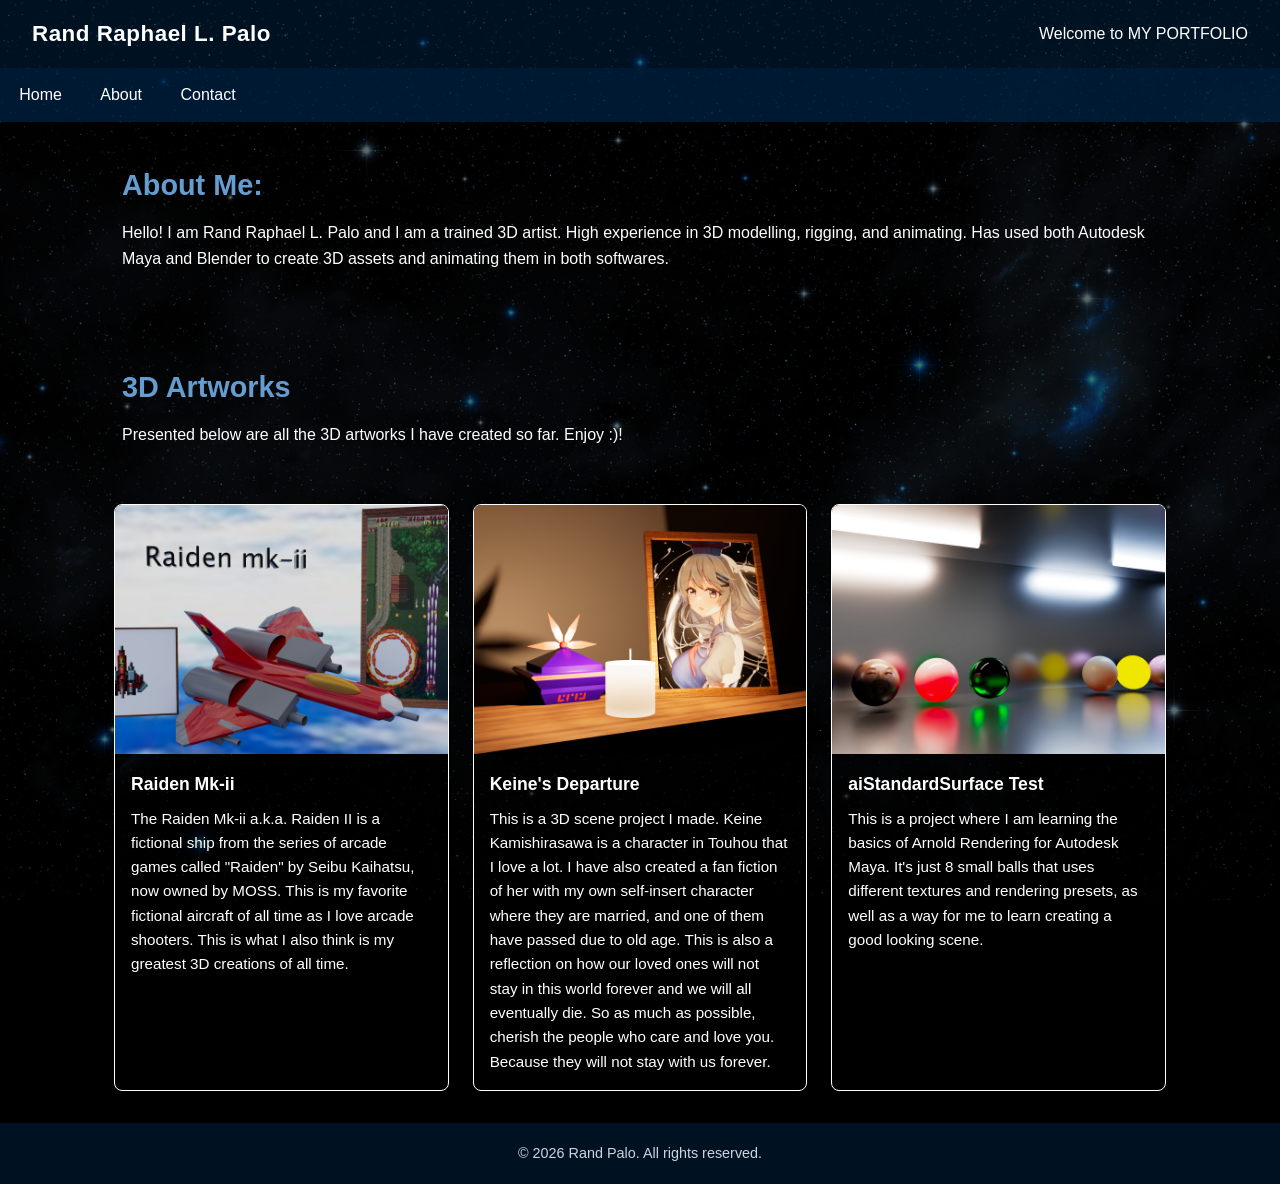
==== index.html @ bebd5bd6 "Added a smiley" ====
<!DOCTYPE html>
<html lang="en">
<head>
<meta charset="UTF-8">
<meta name="viewport" content="width=device-width, initial-scale=1.0">
<title>RRLP</title>
<link rel="icon" type="image/x-icon" href="images/logo_temp.png">
<link rel="stylesheet" href="styles.css">
</head>
<body>

  <header>
    <div class="logo">Rand Raphael L. Palo</div>
    <div class="tagline">Welcome to MY PORTFOLIO</div>
  </header>

  <nav>
    <ul>
      <li><a href="index.html">Home</a></li>
      <li><a href="about.html">About</a></li>
      <li><a href="contacts.html">Contact</a></li>
    </ul>
  </nav>

  <main>
  <section class="content-box">
    <h1>About Me:</h1>
    <p>
      Hello! I am Rand Raphael L. Palo and I am a trained 3D artist. High experience in 3D modelling, rigging, and animating. 
      Has used both Autodesk Maya and Blender to create 3D assets and animating them in both softwares.
    </p>

    <br>
    <br>
    <br>

    <h1>3D Artworks</h1>
    <p>
      Presented below are all the 3D artworks I have created so far. Enjoy :)!
    </p>
  </section>

  <section class="gallery">
    <div class="gallery-item">
      <img src="images/Raiden mk2.jpg" alt="3D artwork 1">
      <div class="gallery-caption">
        <h3>Raiden Mk-ii</h3>
        <p>The Raiden Mk-ii a.k.a. Raiden II is a fictional ship from the series of arcade games called "Raiden" by Seibu Kaihatsu, now owned
          by MOSS. This is my favorite fictional aircraft of all time as I love arcade shooters. This is what I also think is my greatest
          3D creations of all time.
        </p>
      </div>
    </div>

    <div class="gallery-item">
      <img src="images/Keine.png" alt="3D artwork 2">
      <div class="gallery-caption">
        <h3>Keine's Departure</h3>
        <p>This is a 3D scene project I made. Keine Kamishirasawa is a character in Touhou that I love a lot. I have also created a fan fiction of her
          with my own self-insert character where they are married, and one of them have passed due to old age. This is also a reflection on how our loved
          ones will not stay in this world forever and we will all eventually die. So as much as possible, cherish the people who care and love you. Because
          they will not stay with us forever. 
        </p>
      </div>
    </div>

    <div class="gallery-item">
      <img src="images/balls.jpg" alt="3D artwork 3">
      <div class="gallery-caption">
        <h3>aiStandardSurface Test</h3>
        <p>This is a project where I am learning the basics of Arnold Rendering for Autodesk Maya. It's just 8 small balls that
          uses different textures and rendering presets, as well as a way for me to learn creating a good looking scene.
        </p>
      </div>
    </div>
  </section>
</main>

  <footer>
    &copy; 2026 <a href="index.html">Rand Palo</a>. All rights reserved.
  </footer>

</body>
</html>
---- styles.css ----
:root 
{
  --brand-dark: rgba(0, 80, 155, 0.21);
  --brand-accent: rgba(0, 42, 82, 0.614);
  --bg-light: black;
  --text-muted: white;
  --border-color: white;
}

* 
{ 
    box-sizing: border-box; margin: 0; padding: 0; 
}

body 
{
  font-family: "Segoe UI", Helvetica, Arial, sans-serif;
  background: var(--bg-light);
  color: rgb(102, 157, 209);
  line-height: 1.6;
  background-image:
  linear-gradient(
    rgba(0,0,0,0.6),
    rgba(0,0,0,0.6)
  ),
  url("images/bg.jpg");

  background-size: cover;
  background-position: center;
  background-attachment: fixed;
}

header 
{
  background: var(--brand-dark);
  color: #fff;
  padding: 1rem 2rem;
  display: flex;
  justify-content: space-between;
  align-items: center;
  flex-wrap: wrap;
}

header .logo 
{
  font-size: 1.4rem;
  font-weight: 700;
  letter-spacing: 0.5px;
}

nav 
{
  background: var(--brand-accent);
}

nav ul 
{
  list-style: none;
  display: flex;
  flex-wrap: wrap;
}

nav ul li a 
{
  display: block;
  color: #fff;
  text-decoration: none;
  padding: 0.9rem 1.2rem;
  transition: background 0.2s ease;
}

nav ul li a:hover 
{
  background: rgba(0, 0, 0, 0.15);
}

main 
{
  max-width: 1100px;
  margin: 2rem auto;
  padding: 0 1.5rem;
}

.content-box 
{
  border-radius: 8px;
  padding: 0.5rem;
  width: 100%;
  margin-bottom: 2rem;
  text-align: left;
}

.gallery 
{
  display: grid;
  grid-template-columns: repeat(auto-fit, minmax(260px, 1fr));
  gap: 1.5rem;
}

.gallery-item 
{
  background: rgba(0, 0, 0, 0.5);
  border: 1px solid var(--border-color);
  border-radius: 8px;
  overflow: hidden;
  display: flex;
  flex-direction: column;
}

.gallery-item img 
{
  width: 100%;
  aspect-ratio: 4 / 3;
  object-fit: cover;
  display: block;
}

.gallery-caption 
{
  padding: 1rem;
}

.gallery-caption h3 
{
  font-size: 1.1rem;
  margin-bottom: 0.5rem;
  color: #fff;
}

.gallery-caption p 
{
  color: var(--text-muted);
  font-size: 0.95rem;
  margin-bottom: 0;
}

.content-box h1 
{
  margin-bottom: 0.75rem;
  font-size: 1.8rem;
}

.content-box p 
{
  color: var(--text-muted);
  margin-bottom: 1rem;
}

aside.content-box h2 
{
  font-size: 1.2rem;
  margin-bottom: 0.75rem;
}

aside.content-box ul 
{
  padding-left: 1.2rem;
  color: var(--text-muted);
}

aside.content-box li 
{
  margin-bottom: 0.4rem;
}

footer 
{
  background: var(--brand-dark);
  color: #cbd5e1;
  text-align: center;
  padding: 1.2rem;
  margin-top: 2rem;
  font-size: 0.9rem;
}

footer a
{
  text-decoration: none;
  color: #cbd5e1;
}
            
footer a:hover
{
  color: rgb(255, 0, 0);
}

/* ---------- TABLET (<= 1024px) ---------- */
@media (max-width: 1024px) 
{
  main 
  {
    grid-template-columns: 1fr;
  }

  header 
  {
    padding: 1rem;
  }
}

/* ---------- MOBILE (<= 600px) ---------- */
@media (max-width: 600px) 
{
  header 
  {
    flex-direction: column;
    align-items: flex-start;
    gap: 0.5rem;
  }

  nav ul 
  {
    flex-direction: column;
  }

  nav ul li a 
  {
    padding: 0.8rem 1rem;
    border-bottom: 1px solid rgba(255,255,255,0.1);
  }

  main 
  {
    margin: 1rem auto;
    padding: 0 1rem;
    gap: 1rem;
  }

  .content-box h1 
  {
    font-size: 1.4rem;
  }
}
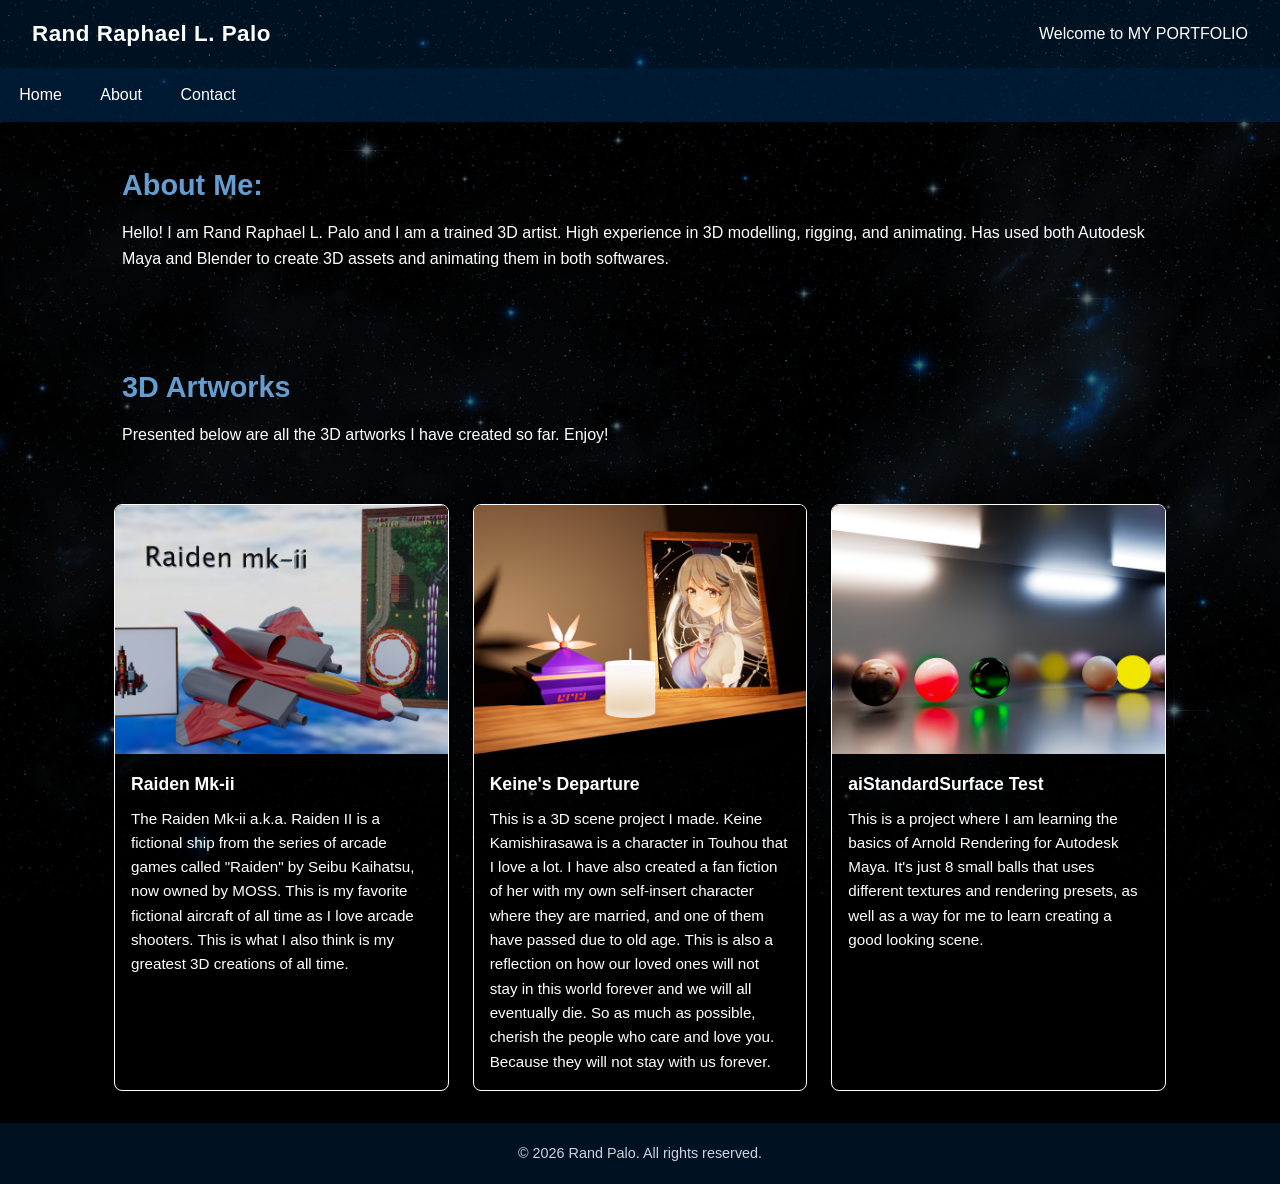
==== commit 59332ff6: "Removed a part of the HTML code and pressed save" ====
--- a/index.html
+++ b/index.html
@@ -36,7 +36,7 @@
 
     <h1>3D Artworks</h1>
     <p>
-      Presented below are all the 3D artworks I have created so far. Enjoy :)!
+      Presented below are all the 3D artworks I have created so far. Enjoy!
     </p>
   </section>
 
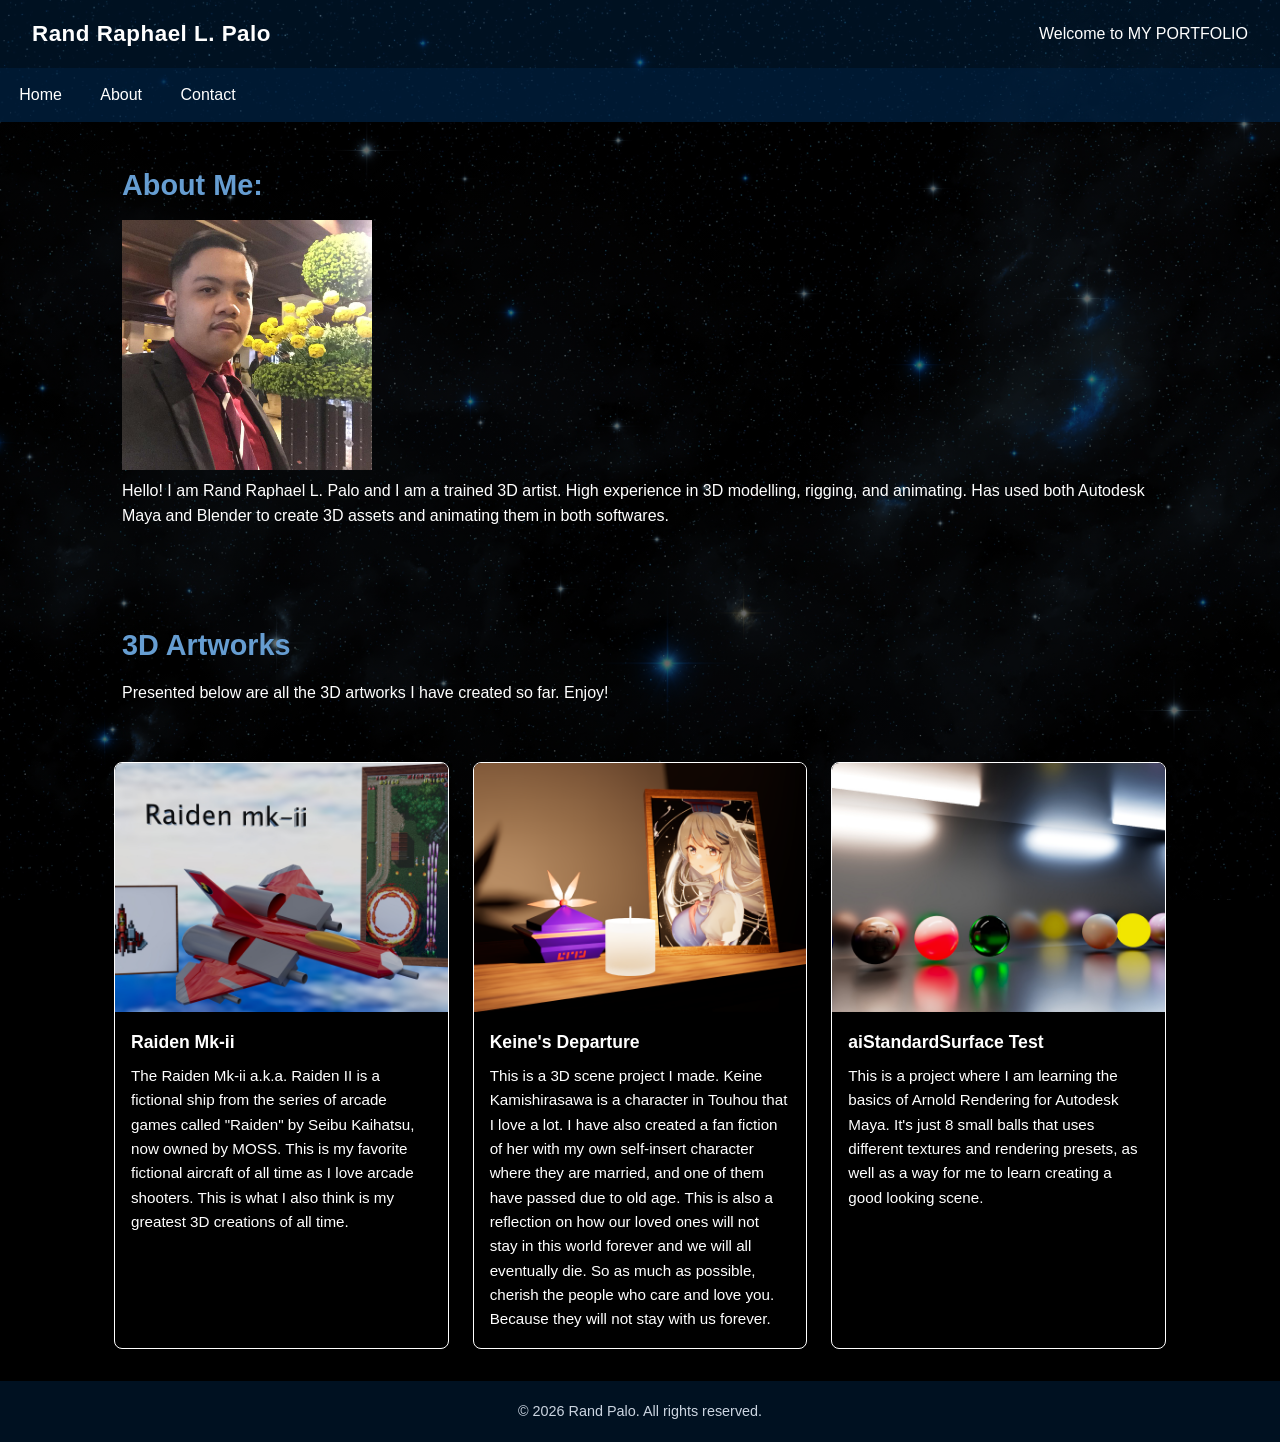
==== commit ea4f5629: "Updated About and Home Page" ====
--- a/index.html
+++ b/index.html
@@ -25,6 +25,7 @@
   <main>
   <section class="content-box">
     <h1>About Me:</h1>
+    <img src="images/me.jpg" width="250" height="250" class="centerImage">
     <p>
       Hello! I am Rand Raphael L. Palo and I am a trained 3D artist. High experience in 3D modelling, rigging, and animating. 
       Has used both Autodesk Maya and Blender to create 3D assets and animating them in both softwares.
--- a/styles.css
+++ b/styles.css
@@ -230,4 +230,17 @@
   {
     font-size: 1.4rem;
   }
+}
+
+.content-box ol,
+.content-box ul 
+{
+  padding-left: 1.5rem;
+  margin-bottom: 1rem;
+  color: var(--text-muted);
+}
+
+.content-box li 
+{
+  margin-bottom: 0.4rem;
 }
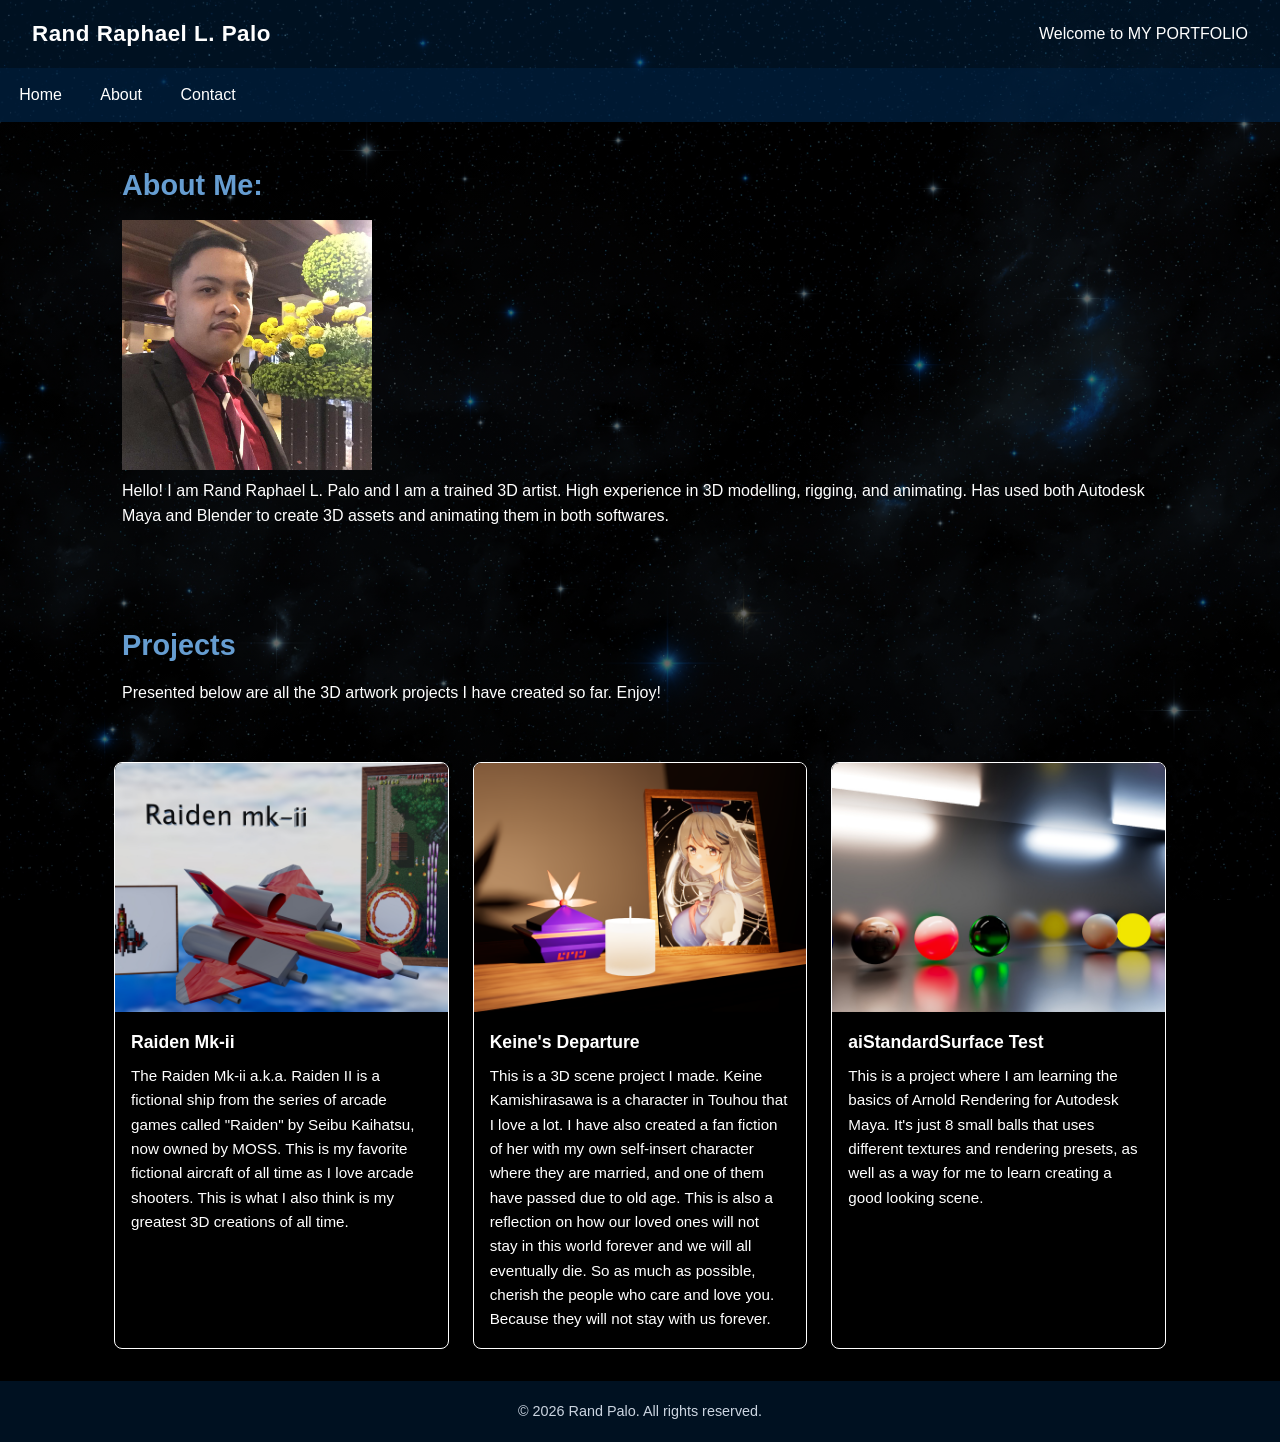
==== commit b3a32461: "Slight changes on homepage so that I don't have to create a Projects page so I placed them all on th" ====
--- a/index.html
+++ b/index.html
@@ -35,9 +35,9 @@
     <br>
     <br>
 
-    <h1>3D Artworks</h1>
+    <h1>Projects</h1>
     <p>
-      Presented below are all the 3D artworks I have created so far. Enjoy!
+      Presented below are all the 3D artwork projects I have created so far. Enjoy!
     </p>
   </section>
 
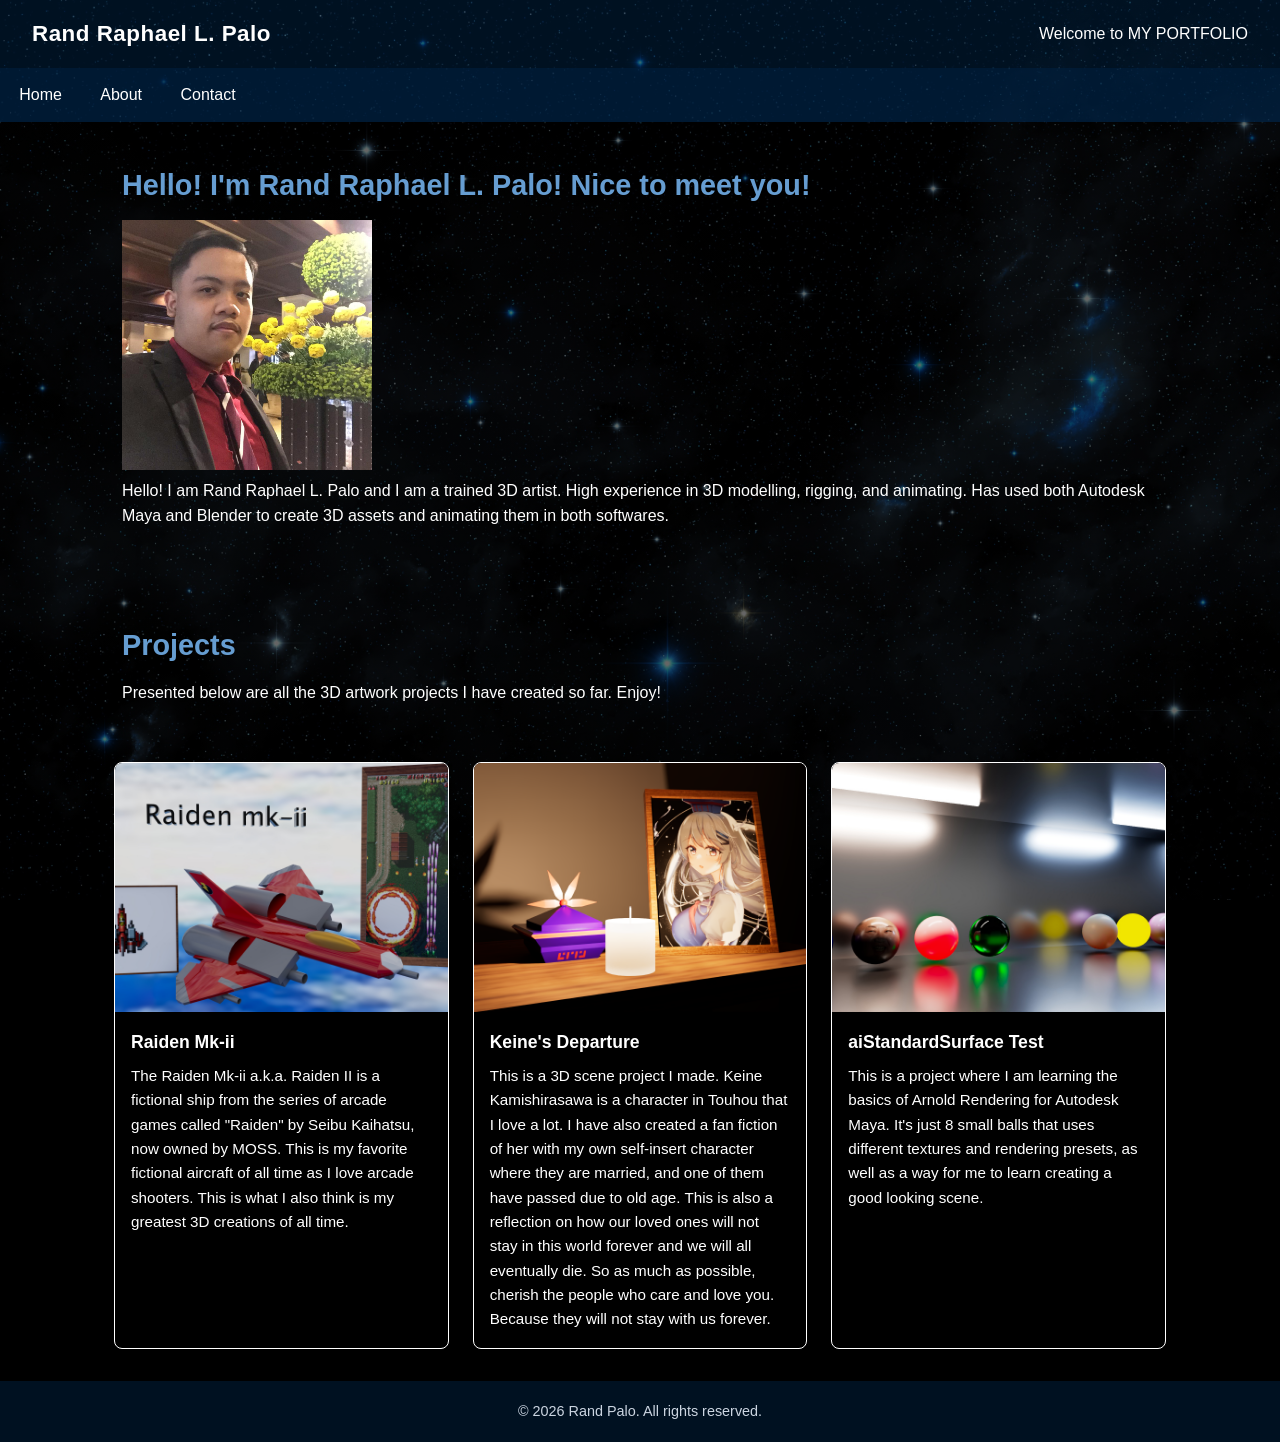
==== commit 516713f8: "Small changes on Home Page" ====
--- a/index.html
+++ b/index.html
@@ -24,7 +24,7 @@
 
   <main>
   <section class="content-box">
-    <h1>About Me:</h1>
+    <h1>Hello! I'm Rand Raphael L. Palo! Nice to meet you!</h1>
     <img src="images/me.jpg" width="250" height="250" class="centerImage">
     <p>
       Hello! I am Rand Raphael L. Palo and I am a trained 3D artist. High experience in 3D modelling, rigging, and animating. 
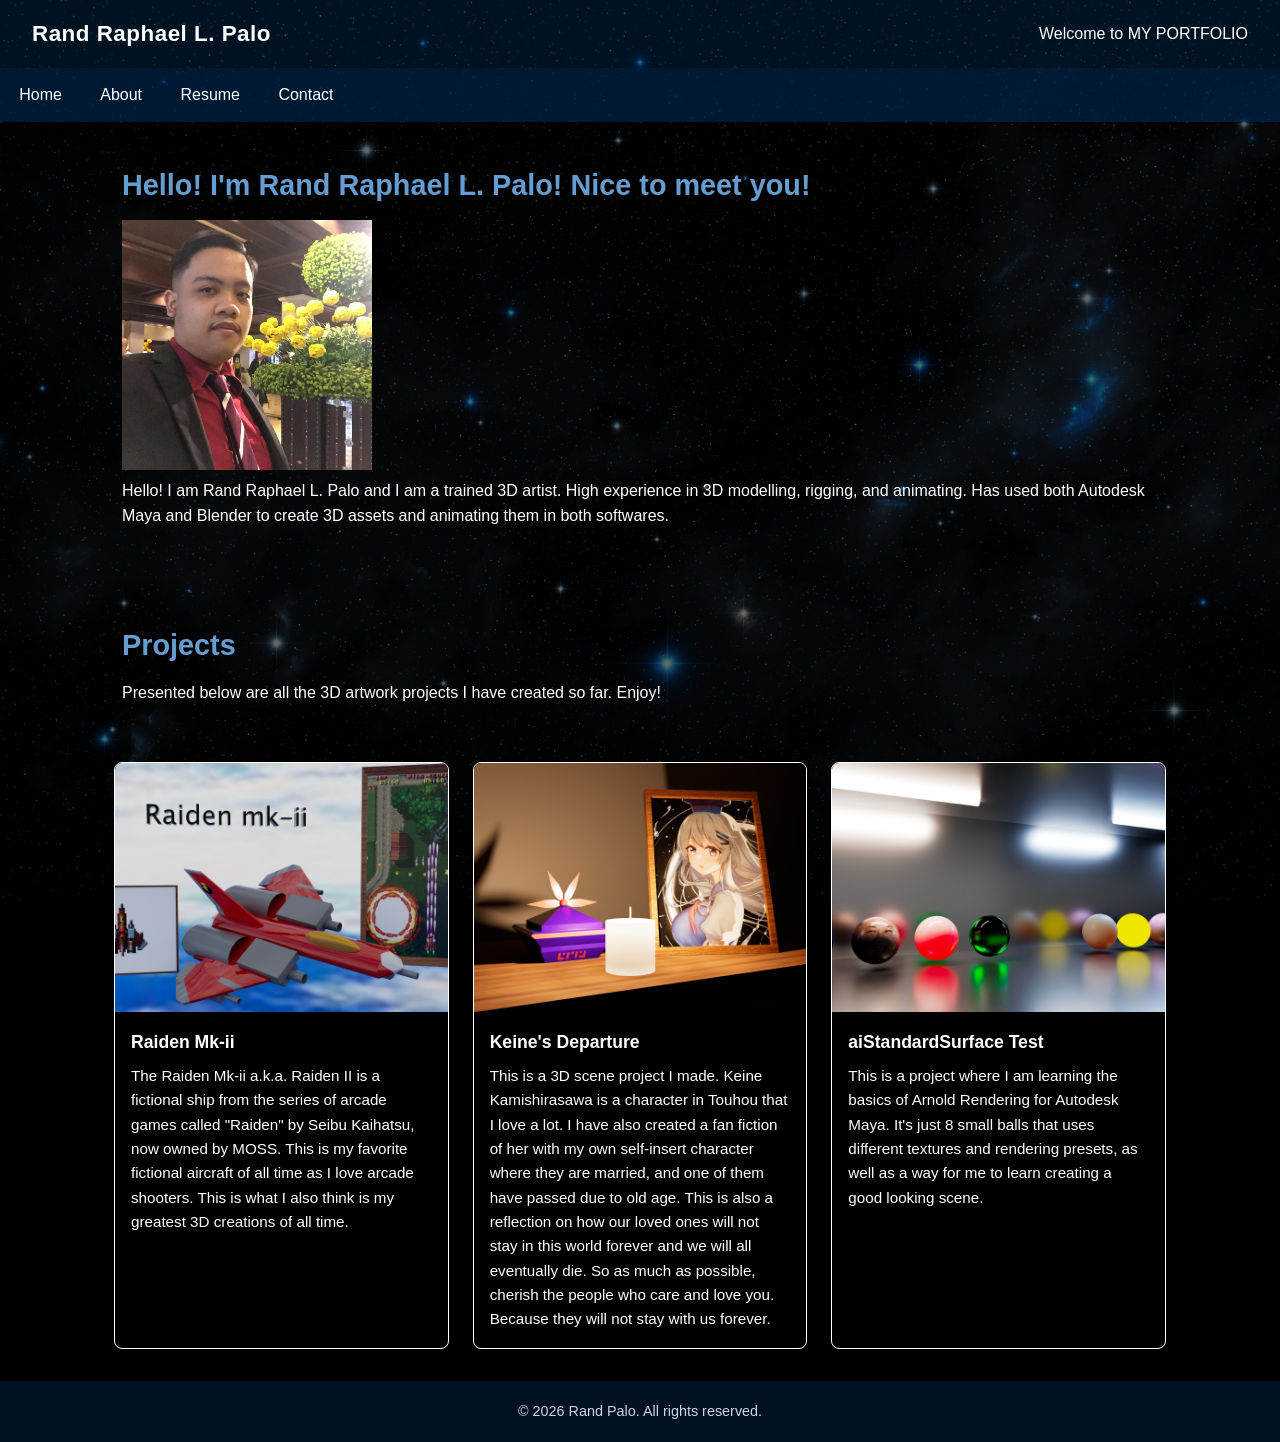
==== commit cf77f7b7: "added more stuffs lol" ====
--- a/index.html
+++ b/index.html
@@ -1,11 +1,11 @@
 <!DOCTYPE html>
 <html lang="en">
 <head>
-<meta charset="UTF-8">
-<meta name="viewport" content="width=device-width, initial-scale=1.0">
-<title>RRLP</title>
-<link rel="icon" type="image/x-icon" href="images/logo_temp.png">
-<link rel="stylesheet" href="styles.css">
+  <meta charset="UTF-8">
+  <meta name="viewport" content="width=device-width, initial-scale=1.0">
+  <title>RRLP</title>
+  <link rel="icon" type="image/x-icon" href="images/logo_temp.png">
+  <link rel="stylesheet" href="styles.css">
 </head>
 <body>
 
@@ -18,6 +18,7 @@
     <ul>
       <li><a href="index.html">Home</a></li>
       <li><a href="about.html">About</a></li>
+      <li><a href="resume.html">Resume</a></li>
       <li><a href="contacts.html">Contact</a></li>
     </ul>
   </nav>
